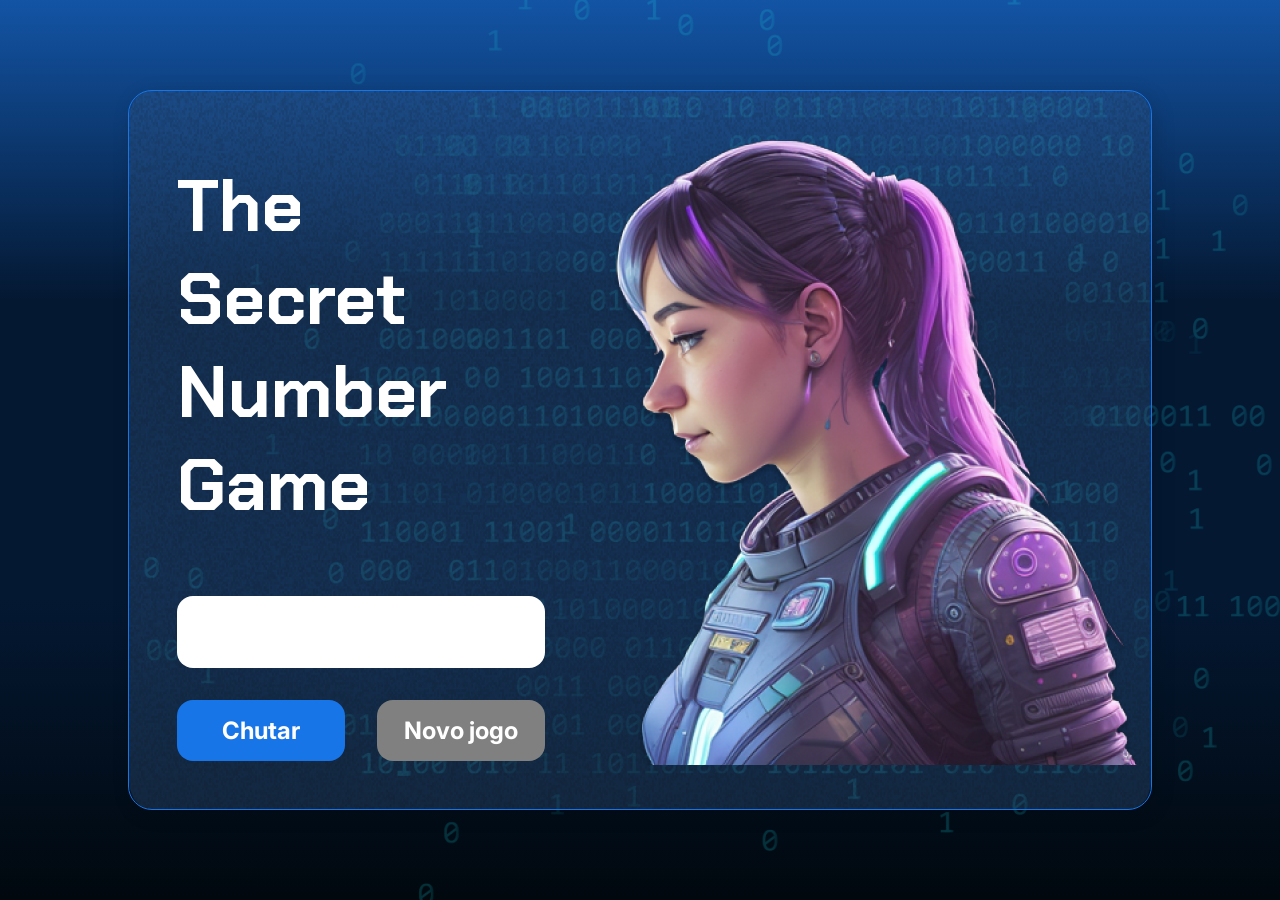
==== js-curso-2-aula_-/index.html @ d80653ec "first commit" ====
<!DOCTYPE html>
<html lang="pt-br">

<head>
    <meta charset="UTF-8">
    <meta name="viewport" content="width=device-width, initial-scale=1.0">
    <script src="https://code.responsivevoice.org/responsivevoice.js"></script>
    <link rel="preconnect" href="https://fonts.googleapis.com">
    <link rel="preconnect" href="https://fonts.gstatic.com" crossorigin>
    <link href="https://fonts.googleapis.com/css2?family=Chakra+Petch:wght@700&family=Inter:wght@400;700&display=swap"
        rel="stylesheet">
    <link rel="stylesheet" href="style.css">
    <title>JS Game</title>
</head>

<body>

    <div class="container">
        <div class="container__conteudo">
            <div class="container__informacoes">
                <div class="container__texto">
                    <h1></h1>
                    <p class="texto__paragrafo"></p>
                </div>
                <input type="number" min="1" max="10" class="container__input">
                <div class="chute container__botoes">
                    <button onclick="verifyGuess()" class="container__botao">Chutar</button>
                    <button onclick="newGame()" id="reiniciar" class="container__botao" disabled>Novo jogo</button>
                </div>
            </div>
            <img src="./img/ia.png" alt="Uma pessoa olhando para a esquerda" class="container__imagem-pessoa" />
        </div>
    </div>




    <script src="app.js" defer></script>
</body>

</html>
---- js-curso-2-aula_-/style.css ----
* {
    box-sizing: border-box;
    margin: 0;
    padding: 0;
    color: white;
}

body {
    background: linear-gradient(#1354A5 0%, #041832 33.33%, #041832 66.67%, #01080E 100%);
    height: 100vh;
    display: flex;
    align-items: center;
    justify-content: center;
}


body::before {
    background-image: url("img/code.png");
    background-repeat: no-repeat;
    background-position: right;
    content: "";
    display: block;
    position: absolute;
    width: 100%;
    height: 100%;
    opacity: 0.4;
}

.container {
    width: 80%;
    height: 80%;
    display: flex;
    align-items: center;
    justify-content: space-between;
    border-radius: 24px;
    border: 1px solid #1875E8;
    box-shadow: 4px 4px 20px 0px rgba(1, 8, 14, 0.15);
    background-image: url("img/Ruido.png");
    background-size: 100% 100%;
    position: relative;
}


.container__conteudo {
    display: flex;
    align-items: center;
    position: absolute;
    bottom: 0;
}

.container__informacoes {
    flex: 1;
    padding: 3rem;
}

.container__botao {
    border-radius: 16px;
    background: #1875E8;
    padding: 16px 24px;
    width: 100%;
    font-size: 24px;
    font-weight: 700;
    border: none;
    margin-top: 2rem;
}

.container__texto {
    margin: 16px 0 16px 0;
}

.container__texto-azul {
    color: #1875E8;
}

.container__input {
    width: 100%;
    height: 72px;
    border-radius: 16px;
    background-color: #FFF;
    border: none;
    color: #1875E8;
    padding: 2rem;
    font-size: 24px;
    font-weight: 700;
    font-family: 'Inter', sans-serif;
}

.container__botoes {
    display: flex;
    gap: 2em;
}

h1 {
    font-family: 'Chakra Petch', sans-serif;
    font-size: 72px;
    padding-bottom: 3rem;
}

p,
button {
    font-family: 'Inter', sans-serif;
}

.texto__paragrafo {
    font-size: 32px;
    font-weight: 400;
}

button:disabled {
    background-color: gray;
}

@media screen and (max-width: 1250px) {

    h1 {
        font-size: 50px;
    }

    .container__botao {
        font-size: 16px;
    }


    .texto__paragrafo {
        font-size: 24px;
    }

    .container__imagem-pessoa {
        display: none;
    }

    .container__conteudo {
        display: block;
        position: inherit;
    }

    .container__informacoes {
        padding: 1rem
    }
}
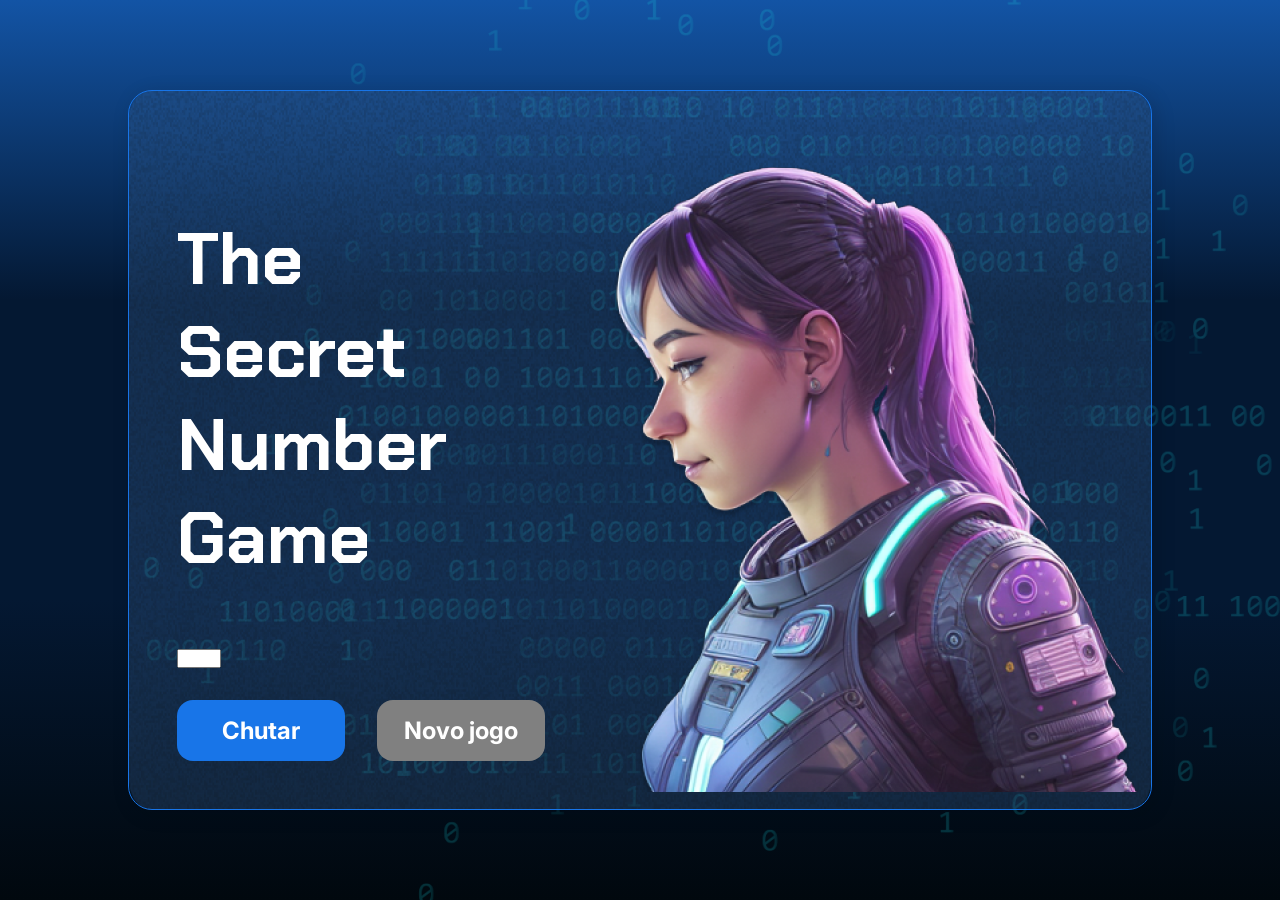
==== commit 535bac4f: "Fixed the checking problem with check function and play function" ====
--- a/js-curso-2-aula_-/index.html
+++ b/js-curso-2-aula_-/index.html
@@ -22,7 +22,7 @@
                     <h1></h1>
                     <p class="texto__paragrafo"></p>
                 </div>
-                <input type="number" min="1" max="10" class="container__input">
+                <input type="number" min="1" max="10" class="con tainer__input">
                 <div class="chute container__botoes">
                     <button onclick="verifyGuess()" class="container__botao">Chutar</button>
                     <button onclick="newGame()" id="reiniciar" class="container__botao" disabled>Novo jogo</button>
